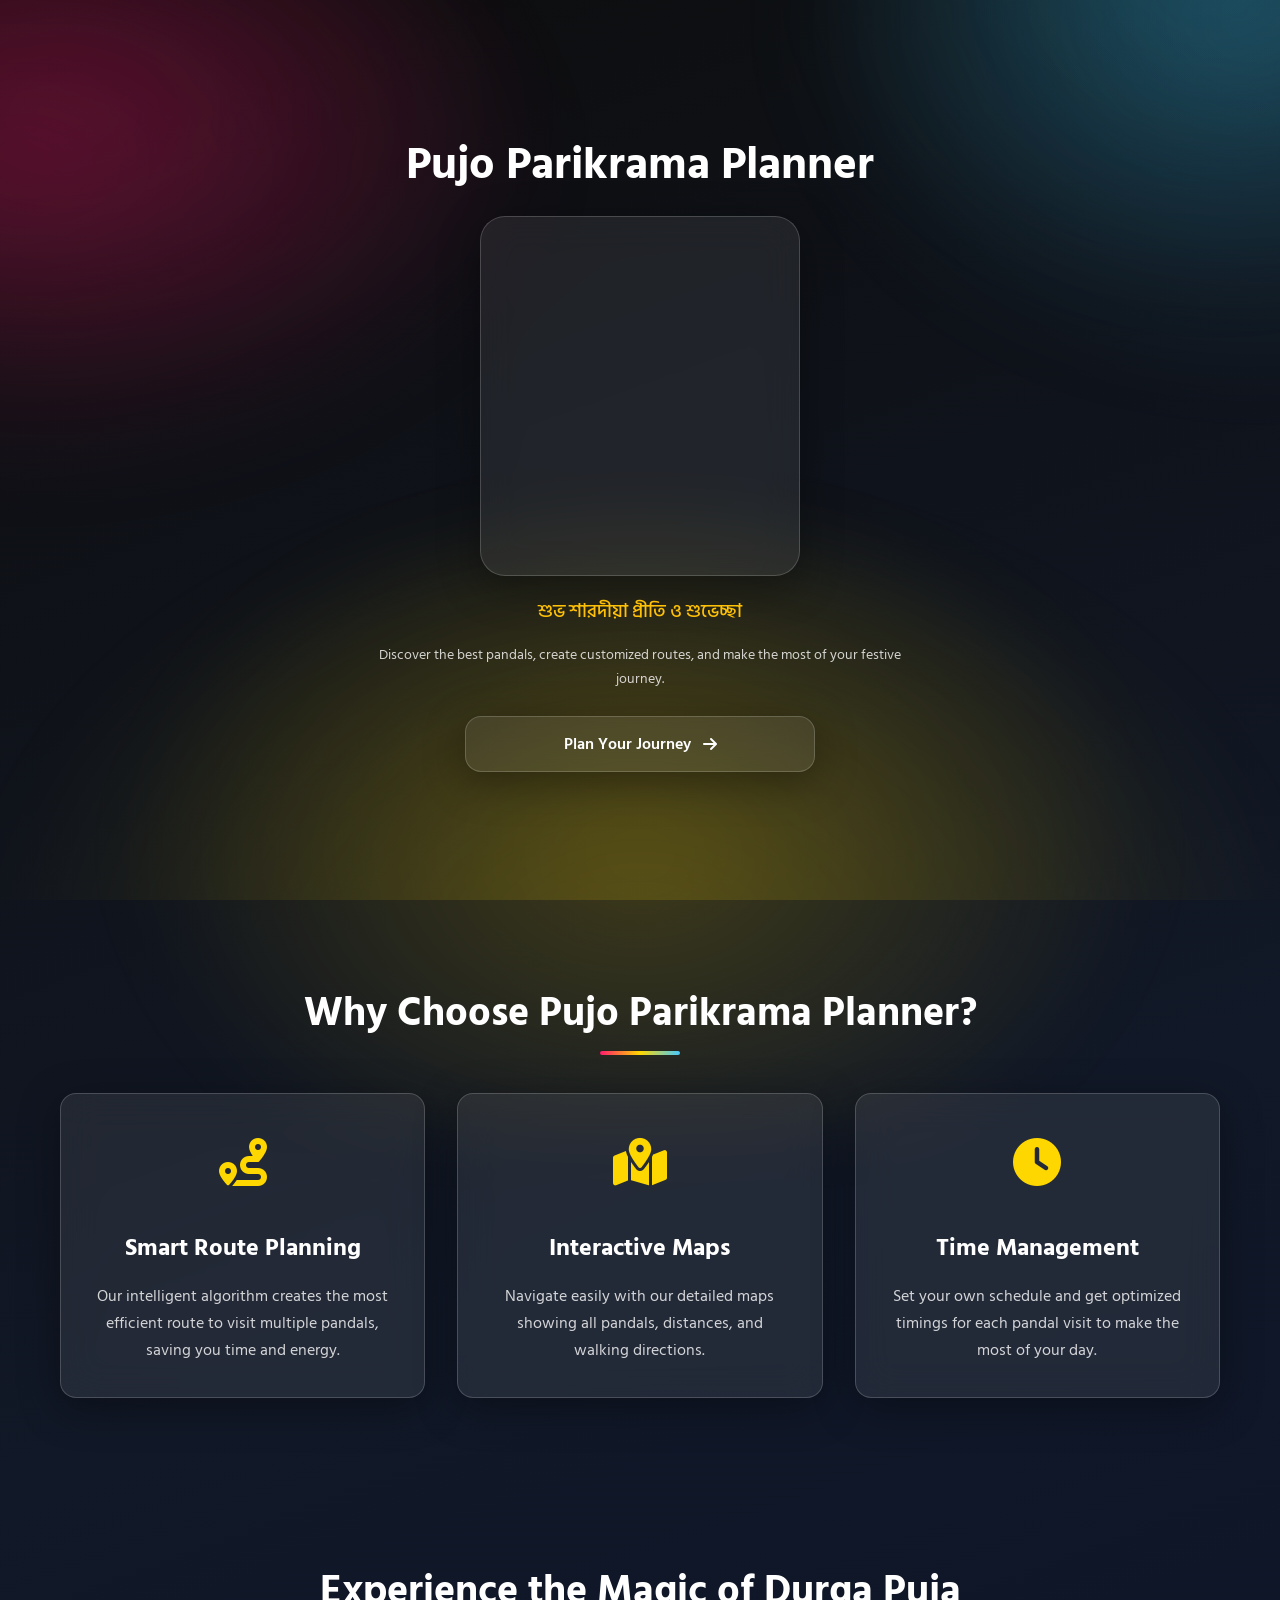
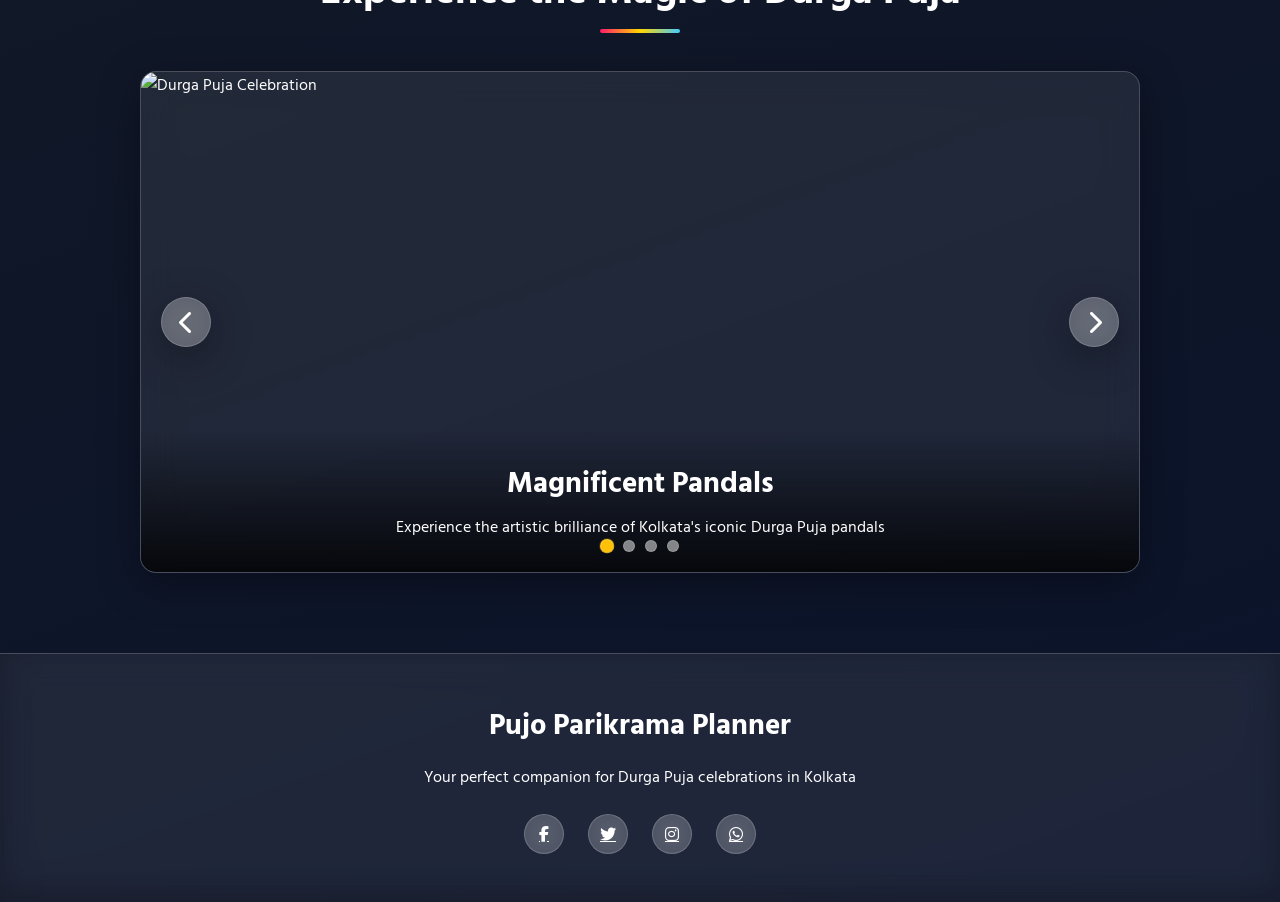
==== index.html @ 5afc9083 "update" ====
<!DOCTYPE html>
<html lang="en">
<head>
    <meta charset="UTF-8">
    <meta name="viewport" content="width=device-width, initial-scale=1.0">
    <title>Pujo Parikrama Planner - Plan Your Perfect Durga Puja Itinerary</title>

    <link rel="preconnect" href="https://fonts.googleapis.com">
    <link rel="preconnect" href="https://fonts.gstatic.com" crossorigin>
    <link href="https://fonts.googleapis.com/css2?family=Hind+Siliguri:wght@400;500;600;700&display=swap" rel="stylesheet">
    
    <link rel="stylesheet" href="https://cdnjs.cloudflare.com/ajax/libs/font-awesome/6.4.0/css/all.min.css">
    
    <link rel="stylesheet" href="css/style.css">
    <link rel="icon" href="favicon.ico" type="image/x-icon">

    
</head>
<body>

    <section class="hero" id="home">
    <div class="falling-flowers">
        <div class="flower"></div>
        <div class="flower"></div>
        <div class="flower"></div>
        <div class="flower"></div>
        <div class="flower"></div>
        <div class="flower"></div>
        <div class="flower"></div>
        <div class="flower"></div>
        <div class="flower"></div>
        <div class="flower"></div>
        <div class="flower"></div>
        <div class="flower"></div>
        <div class="flower"></div>
        <div class="flower"></div>
        <div class="flower"></div>
    </div>

    <div class="hero-main-title">Pujo Parikrama Planner</div>

    <div class="image-slider-box">
        <div class="slide"></div>
        <div class="slide"></div>
        <div class="slide"></div>
        <div class="slide"></div>
    </div>
    
    <div class="greeting">শুভ শারদীয়া প্রীতি ও শুভেচ্ছা</div>

    <p class="hero-description">
        Discover the best pandals, create customized routes, and make the most of your festive journey.
    </p>
    
    <a href="#app-content" class="cta-button" id="plan-journey-btn">
        <span>Plan Your Journey</span>
        <i class="fas fa-arrow-right"></i>
    </a>
</section>

    <main id="app-content">
        <section class="features">
            <div class="container">
                <h2 class="section-title">Why Choose Pujo Parikrama Planner?</h2>
                <div class="features-grid">
                    <div class="feature-card">
                        <div class="feature-icon"><i class="fas fa-route"></i></div>
                        <h3>Smart Route Planning</h3>
                        <p>Our intelligent algorithm creates the most efficient route to visit multiple pandals, saving you time and energy.</p>
                    </div>
                    <div class="feature-card">
                        <div class="feature-icon"><i class="fas fa-map-marked-alt"></i></div>
                        <h3>Interactive Maps</h3>
                        <p>Navigate easily with our detailed maps showing all pandals, distances, and walking directions.</p>
                    </div>
                    <div class="feature-card">
                        <div class="feature-icon"><i class="fas fa-clock"></i></div>
                        <h3>Time Management</h3>
                        <p>Set your own schedule and get optimized timings for each pandal visit to make the most of your day.</p>
                    </div>
                </div>
            </div>
        </section>

        <section class="carousel-section">
            <div class="container">
                <h2 class="section-title">Experience the Magic of Durga Puja</h2>
                <div class="carousel-container">
                    <div class="carousel-track">
                        <div class="carousel-slide">
                            <img src="https://picsum.photos/seed/durga-puja-1/1000/500.jpg" alt="Durga Puja Celebration">
                            <div class="carousel-caption">
                                <h3>Magnificent Pandals</h3>
                                <p>Experience the artistic brilliance of Kolkata's iconic Durga Puja pandals</p>
                            </div>
                        </div>
                        <div class="carousel-slide">
                            <img src="https://picsum.photos/seed/durga-puja-2/1000/500.jpg" alt="Durga Idol">
                            <div class="carousel-caption">
                                <h3>Divine Idols</h3>
                                <p>Marvel at the exquisite craftsmanship of Durga idols across the city</p>
                            </div>
                        </div>
                        <div class="carousel-slide">
                            <img src="https://picsum.photos/seed/durga-puja-3/1000/500.jpg" alt="Cultural Performances">
                            <div class="carousel-caption">
                                <h3>Cultural Extravaganza</h3>
                                <p>Immerse yourself in the rich cultural performances during the festivities</p>
                            </div>
                        </div>
                        <div class="carousel-slide">
                            <img src="https://picsum.photos/seed/durga-puja-4/1000/500.jpg" alt="Festive Crowd">
                            <div class="carousel-caption">
                                <h3>Festive Spirit</h3>
                                <p>Join the enthusiastic crowds and feel the joy of Durga Puja celebrations</p>
                            </div>
                        </div>
                    </div>
                    <div class="carousel-controls">
                        <button class="carousel-btn prev-btn"><i class="fas fa-chevron-left"></i></button>
                        <button class="carousel-btn next-btn"><i class="fas fa-chevron-right"></i></button>
                    </div>
                    <div class="carousel-indicators">
                        <div class="indicator active" data-slide="0"></div>
                        <div class="indicator" data-slide="1"></div>
                        <div class="indicator" data-slide="2"></div>
                        <div class="indicator" data-slide="3"></div>
                    </div>
                </div>
            </div>
        </section>
    </main>

    <footer>
        <div class="container">
            <div class="footer-content">
                <div class="footer-logo">Pujo Parikrama Planner</div>
                <p>Your perfect companion for Durga Puja celebrations in Kolkata</p>
                <div class="footer-social">
                    <a href="#" class="social-icon"><i class="fab fa-facebook-f"></i></a>
                    <a href="#" class="social-icon"><i class="fab fa-twitter"></i></a>
                    <a href="#" class="social-icon"><i class="fab fa-instagram"></i></a>
                    <a href="#" class="social-icon"><i class="fab fa-whatsapp"></i></a>
                </div>
            </div>
        </div>
    </footer>
    
    <div class="auth-modal" id="auth-modal">
        <div class="auth-container">
            <button class="auth-close" id="auth-close"><i class="fas fa-times"></i></button>
            <div class="auth-tabs">
                <button class="auth-tab active" data-tab="login">Login</button>
                <button class="auth-tab" data-tab="signup">Sign Up</button>
            </div>
            
            <form class="auth-form active" id="login-form">
                <div class="form-group">
                    <label for="login-email">Email</label>
                    <input type="email" id="login-email" required>
                </div>
                <div class="form-group">
                    <label for="login-password">Password</label>
                    <input type="password" id="login-password" required>
                </div>
                <button type="submit" class="auth-submit">Login</button>
                <div class="divider"><span>or</span></div>
                <button type="button" class="google-signin" id="google-login">
                    <svg class="google-icon" viewBox="0 0 24 24"><path fill="#4285F4" d="M22.56 12.25c0-.78-.07-1.53-.2-2.25H12v4.26h5.92c-.26 1.37-1.04 2.53-2.21 3.31v2.77h3.57c2.08-1.92 3.28-4.74 3.28-8.09z"/><path fill="#34A853" d="M12 23c2.97 0 5.46-.98 7.28-2.66l-3.57-2.77c-.98.66-2.23 1.06-3.71 1.06-2.86 0-5.29-1.93-6.16-4.53H2.18v2.84C3.99 20.53 7.7 23 12 23z"/><path fill="#FBBC05" d="M5.84 14.09c-.22-.66-.35-1.36-.35-2.09s.13-1.43.35-2.09V7.07H2.18C1.43 8.55 1 10.22 1 12s.43 3.45 1.18 4.93l2.85-2.22.81-.62z"/><path fill="#EA4335" d="M12 5.38c1.62 0 3.06.56 4.21 1.64l3.15-3.15C17.45 2.09 14.97 1 12 1 7.7 1 3.99 3.47 2.18 7.07l3.66 2.84c.87-2.6 3.3-4.53 6.16-4.53z"/></svg>
                    <div class="spinner"></div>
                    Sign in with Google
                </button>
                <div class="auth-error" id="login-error"></div>
                <div class="auth-success" id="login-success"></div>
            </form>
            
            <form class="auth-form" id="signup-form">
                <div class="form-group">
                    <label for="signup-name">Full Name</label>
                    <input type="text" id="signup-name" required>
                </div>
                <div class="form-group">
                    <label for="signup-email">Email</label>
                    <input type="email" id="signup-email" required>
                </div>
                <div class="form-group">
                    <label for="signup-password">Password</label>
                    <input type="password" id="signup-password" required>
                </div>
                <button type="submit" class="auth-submit">Sign Up</button>
                <div class="divider"><span>or</span></div>
                <button type="button" class="google-signin" id="google-signup">
                    <svg class="google-icon" viewBox="0 0 24 24"><path fill="#4285F4" d="M22.56 12.25c0-.78-.07-1.53-.2-2.25H12v4.26h5.92c-.26 1.37-1.04 2.53-2.21 3.31v2.77h3.57c2.08-1.92 3.28-4.74 3.28-8.09z"/><path fill="#34A853" d="M12 23c2.97 0 5.46-.98 7.28-2.66l-3.57-2.77c-.98.66-2.23 1.06-3.71 1.06-2.86 0-5.29-1.93-6.16-4.53H2.18v2.84C3.99 20.53 7.7 23 12 23z"/><path fill="#FBBC05" d="M5.84 14.09c-.22-.66-.35-1.36-.35-2.09s.13-1.43.35-2.09V7.07H2.18C1.43 8.55 1 10.22 1 12s.43 3.45 1.18 4.93l2.85-2.22.81-.62z"/><path fill="#EA4335" d="M12 5.38c1.62 0 3.06.56 4.21 1.64l3.15-3.15C17.45 2.09 14.97 1 12 1 7.7 1 3.99 3.47 2.18 7.07l3.66 2.84c.87-2.6 3.3-4.53 6.16-4.53z"/></svg>
                    <div class="spinner"></div>
                    Sign up with Google
                </button>
                <div class="auth-error" id="signup-error"></div>
                <div class="auth-success" id="signup-success"></div>
            </form>
        </div>
    </div>

    <script src="https://www.gstatic.com/firebasejs/9.6.1/firebase-app-compat.js"></script>
    <script src="https://www.gstatic.com/firebasejs/9.6.1/firebase-auth-compat.js"></script>
    
    <script src="js/auth.js"></script>
    <script src="js/ui.js"></script>

</body>
</html>
---- css/style.css ----
/* CSS for index.html (Landing Page) */
:root {
    --primary-red: #D32F2F;
    --secondary-red: #B71C1C;
    --accent-gold: #FFC107;
    --dark-text: #212121;
    --light-text: #757575;
    --secondary-white: #FFFFFF;
    --light-bg: #FFF8E1;
    --card-shadow: 0 10px 30px rgba(0, 0, 0, 0.1);
    --transition: all 0.3s ease;
    /* Liquid glass tokens */
    --glass-bg: rgba(255, 255, 255, 0.08);
    --glass-border: rgba(255, 255, 255, 0.18);
    --glass-blur: 18px;
    --glass-shadow: 0 10px 40px rgba(0, 0, 0, 0.35);
    --page-bg-1: #0d0d0d;
    --page-bg-2: #111827;
    --page-bg-3: #0b132b;
}
.leaflet-popup-content{
    color: #0d0d0d;
    background-color: #0d0d0d;
}
* { margin: 0; padding: 0; box-sizing: border-box; }
html { scroll-behavior: smooth; }
body { font-family: 'Hind Siliguri', sans-serif; color: var(--secondary-white); overflow-x: hidden; background: radial-gradient(1200px 800px at -10% -20%, #ff1b6b10 0%, transparent 60%), radial-gradient(1000px 700px at 110% -10%, #45caff10 0%, transparent 60%), radial-gradient(1200px 900px at 50% 120%, #ffd70010 0%, transparent 60%), linear-gradient(160deg, var(--page-bg-1), var(--page-bg-2) 50%, var(--page-bg-3)); }
body::before { content: ""; position: fixed; inset: -25%; z-index: -1; background:
    radial-gradient(40% 35% at 20% 25%, #ff1b6b33 0%, transparent 60%),
    radial-gradient(35% 40% at 80% 15%, #45caff33 0%, transparent 60%),
    radial-gradient(45% 45% at 50% 80%, #ffd70033 0%, transparent 60%);
    filter: blur(40px) saturate(120%);
    animation: liquid-move 22s ease-in-out infinite alternate;
}
@keyframes liquid-move { 0% { transform: translate3d(0,0,0) scale(1); } 50% { transform: translate3d(-2%, 1%, 0) scale(1.05) rotate(1deg); } 100% { transform: translate3d(3%, -2%, 0) scale(1.02) rotate(-1deg); } }




/* ================================================= */
/* == HERO SECTION (FINAL LAYOUT + ANIMATION) ======= */
/* ================================================= */

.hero {
    position: relative; /* Needed for the animation container */
    display: flex;
    flex-direction: column;
    align-items: center;
    justify-content: center;
    min-height: 100vh;
    padding: 1.5rem 20px;
    background-color: transparent;
    text-align: center;
    box-sizing: border-box;
    overflow: hidden; /* Hide anything that goes outside the hero section */
}
/* Liquid blobs behind hero content */
.hero::before { content: ""; position: absolute; inset: -30%; z-index: -1; background:
    radial-gradient(45% 40% at 20% 30%, #ff1b6b2b 0%, transparent 60%),
    radial-gradient(40% 45% at 80% 20%, #45caff2b 0%, transparent 60%),
    radial-gradient(55% 55% at 50% 85%, #ffd7002b 0%, transparent 60%);
    filter: blur(30px);
    animation: hero-blob 18s ease-in-out infinite alternate;
}
@keyframes hero-blob { 0% { transform: translateY(0) scale(1); } 100% { transform: translateY(-2%) scale(1.03); } }

/* 1. Title Styling */
.hero-main-title {
    font-size: 7.8vw;
    white-space: nowrap;
    font-weight: 700;
    color: #fff;
    margin-bottom: 1rem;
    z-index: 1; /* Keep text above the animation */
}

@media (min-width: 480px) {
    .hero-main-title {
        font-size: 2.8rem;
    }
}

/* 2. Vertical Image Box */
.image-slider-box {
    position: relative;
    width: clamp(260px, 70vw, 320px); /* Final size reduction */
    height: clamp(300px, 40vh, 380px); /* Final size reduction */
    border-radius: 25px;
    box-shadow: var(--glass-shadow);
    overflow: hidden;
    margin-bottom: 1.25rem;
    border: 1px solid var(--glass-border);
    background: var(--glass-bg);
    backdrop-filter: blur(var(--glass-blur));
    z-index: 1; /* Keep box above the animation */
}
/* Slider and Keyframes remain the same */
.image-slider-box .slide { position: absolute; top: 0; left: 0; width: 100%; height: 100%; background-size: cover; background-position: center; opacity: 0; animation: liquid-fade 12s infinite; }
.image-slider-box .slide:nth-child(1) { background-image: url('https://res.cloudinary.com/dtg77pktc/image/upload/v1757962884/6DDB9B17-A623-480F-A208-8ADF2288D0FD_1_105_c_sviute.jpg'); animation-delay: 0s; }
.image-slider-box .slide:nth-child(2) { background-image: url('https://res.cloudinary.com/dtg77pktc/image/upload/v1757962878/sayan-bhaskar-6meBAampXRs-unsplash_bj6isr.jpg'); animation-delay: 3s; }
.image-slider-box .slide:nth-child(3) { background-image: url('https://res.cloudinary.com/dtg77pktc/image/upload/v1757962876/rashni-parichha-8ly5ctJ4_n8-unsplash_gmdt8l.jpg'); animation-delay: 6s; }
.image-slider-box .slide:nth-child(4) { background-image: url('https://res.cloudinary.com/dtg77pktc/image/upload/v1757934437/sukanya-basu-orgxlq_LrBQ-unsplash_txp5mj.jpg'); animation-delay: 9s; }
@keyframes liquid-fade { 0% { opacity: 0; transform: scale(1.1); } 8.3% { opacity: 1; } 16.7% { opacity: 1; transform: scale(1); } 25% { opacity: 0; transform: scale(1); } 100% { opacity: 0; } }

/* 3, 4, 5. Greeting, Description, and Button */
.hero .greeting, .hero-description, .cta-button {
    z-index: 1; /* Keep them above the animation */
}
.hero .greeting { font-size: 1.2rem; font-weight: 500; color: var(--accent-gold); margin-bottom: 1rem; }
.hero-description { font-size: 0.9rem; color: rgba(255, 255, 255, 0.8); max-width: 560px; line-height: 1.7; margin-bottom: 1.5rem; }
.cta-button { display: inline-flex; align-items: center; justify-content: center; gap: 0.75rem; width: 100%; max-width: 350px; padding: 0.9rem; font-size: 1rem; font-weight: 600; text-decoration: none; border-radius: 16px; cursor: pointer; transition: all 0.3s ease; color: #fff; background: var(--glass-bg); backdrop-filter: blur(12px); border: 1px solid var(--glass-border); box-shadow: var(--glass-shadow); }
.cta-button:hover { background: rgba(255, 255, 255, 0.2); transform: translateY(-3px); }


/* --- Falling Jasmine (Shiuli Phool) Animation --- */
.falling-flowers {
    position: absolute;
    top: 0;
    left: 0;
    width: 100%;
    height: 100%;
    z-index: 0; /* Behind all content */
}

.flower {
    position: absolute;
    top: -20px; /* Start above the screen */
    width: 10px;
    height: 10px;
    background: #fff; /* White petals */
    border-radius: 50%;
    animation: fall linear infinite;
}
/* This creates the little orange stem */
.flower::after {
    content: '';
    position: absolute;
    top: 50%;
    left: 50%;
    transform: translate(-50%, -50%);
    width: 4px;
    height: 4px;
    background: #ff9933; /* Saffron orange stem */
    border-radius: 50%;
}

@keyframes fall {
    to {
        transform: translateY(100vh) rotate(720deg);
        opacity: 0;
    }
}
/* Randomizing the fall of each flower */
.flower:nth-child(1) { left: 10%; animation-duration: 15s; animation-delay: -5s; transform: scale(0.8); }
.flower:nth-child(2) { left: 20%; animation-duration: 10s; animation-delay: -1s; }
.flower:nth-child(3) { left: 30%; animation-duration: 18s; animation-delay: -8s; transform: scale(0.7); }
.flower:nth-child(4) { left: 40%; animation-duration: 9s; animation-delay: -3s; transform: scale(0.9); }
.flower:nth-child(5) { left: 50%; animation-duration: 12s; animation-delay: -10s; }
.flower:nth-child(6) { left: 60%; animation-duration: 16s; animation-delay: -2s; transform: scale(0.7); }
.flower:nth-child(7) { left: 70%; animation-duration: 8s; animation-delay: -9s; transform: scale(0.9); }
.flower:nth-child(8) { left: 80%; animation-duration: 11s; animation-delay: -4s; }
.flower:nth-child(9) { left: 90%; animation-duration: 14s; animation-delay: -7s; transform: scale(0.8); }
.flower:nth-child(10) { left: 25%; animation-duration: 13s; animation-delay: -6s; }
.flower:nth-child(11) { left: 35%; animation-duration: 17s; animation-delay: 0s; }
.flower:nth-child(12) { left: 45%; animation-duration: 7s;  animation-delay: -2s; }
.flower:nth-child(13) { left: 55%; animation-duration: 19s; animation-delay: -5s; }
.flower:nth-child(14) { left: 65%; animation-duration: 9s; animation-delay: -1s; }
.flower:nth-child(15) { left: 75%; animation-duration: 15s; animation-delay: -3s; }

/* Other Sections */
.container { max-width: 1200px; margin: 0 auto; padding: 0 20px; }
.features { padding: 5rem 0; background-color: transparent; }
.section-title { text-align: center; font-size: 2.5rem; color: #ffffff; margin-bottom: 3rem; position: relative; }
.section-title::after { content: ''; position: absolute; bottom: -10px; left: 50%; transform: translateX(-50%); width: 80px; height: 4px; background: linear-gradient(90deg, #ff1b6b, #ffd700, #45caff); border-radius: 999px; }
.features-grid { display: grid; grid-template-columns: repeat(auto-fit, minmax(280px, 1fr)); gap: 2rem; }
.feature-card { background: var(--glass-bg); border: 1px solid var(--glass-border); border-radius: 16px; padding: 2rem; text-align: center; box-shadow: var(--glass-shadow); transition: var(--transition); backdrop-filter: blur(var(--glass-blur)); }
.feature-card:hover { transform: translateY(-8px); box-shadow: 0 20px 55px rgba(0, 0, 0, 0.35); background: rgba(255,255,255,0.12); }
.feature-icon { font-size: 3rem; color: #ffd700; margin-bottom: 1.5rem; }
.feature-card h3 { font-size: 1.5rem; margin-bottom: 1rem; color: #ffffff; }
.feature-card p { color: rgba(255, 255, 255, 0.8); line-height: 1.7; }

/* Carousel Section */
.carousel-section { padding: 5rem 0; background-color: transparent; }
.carousel-container { position: relative; max-width: 1000px; margin: 0 auto; overflow: hidden; border-radius: 16px; box-shadow: var(--glass-shadow); background: var(--glass-bg); border: 1px solid var(--glass-border); backdrop-filter: blur(var(--glass-blur)); }
.carousel-track { display: flex; transition: transform 0.5s ease; }
.carousel-slide { min-width: 100%; position: relative; }
.carousel-slide img { width: 100%; height: 500px; object-fit: cover; display: block; }
.carousel-caption { position: absolute; bottom: 0; left: 0; right: 0; background: linear-gradient(to top, rgba(0, 0, 0, 0.8), transparent); color: var(--secondary-white); padding: 2rem; text-align: center; }
.carousel-caption h3 { font-size: 1.8rem; margin-bottom: 0.5rem; }
.carousel-controls { position: absolute; top: 50%; width: 100%; display: flex; justify-content: space-between; padding: 0 20px; transform: translateY(-50%); }
.carousel-btn { background-color: rgba(255, 255, 255, 0.25); color: var(--secondary-white); border: 1px solid var(--glass-border); width: 50px; height: 50px; border-radius: 50%; font-size: 1.5rem; cursor: pointer; transition: var(--transition); display: flex; align-items: center; justify-content: center; backdrop-filter: blur(10px); box-shadow: var(--glass-shadow); }
.carousel-btn:hover { background-color: rgba(255, 255, 255, 0.4); transform: translateY(-2px); }
.carousel-indicators { position: absolute; bottom: 20px; left: 50%; transform: translateX(-50%); display: flex; gap: 10px; }
.indicator { width: 12px; height: 12px; border-radius: 50%; background-color: rgba(255, 255, 255, 0.5); cursor: pointer; transition: var(--transition); border: 1px solid var(--glass-border); backdrop-filter: blur(8px); }
.indicator.active { background-color: var(--accent-gold); transform: scale(1.2); }

/* Auth Modal */
.auth-modal { display: none; position: fixed; top: 0; left: 0; width: 100%; height: 100%; background-color: rgba(0, 0, 0, 0.7); z-index: 1000; align-items: center; justify-content: center; }
.auth-modal.active { display: flex; }
.auth-container { background: var(--glass-bg); color: #fff; border: 1px solid var(--glass-border); border-radius: 16px; width: 90%; max-width: 450px; padding: 2.5rem; box-shadow: var(--glass-shadow); position: relative; animation: modalSlideIn 0.5s ease-out; backdrop-filter: blur(var(--glass-blur)); }
@keyframes modalSlideIn { from { opacity: 0; transform: translateY(-50px); } to { opacity: 1; transform: translateY(0); } }
.auth-close { position: absolute; top: 15px; right: 15px; background: none; border: none; font-size: 1.5rem; color: var(--light-text); cursor: pointer; transition: var(--transition); }
.auth-close:hover { color: var(--primary-red); }
.auth-tabs { display: flex; margin-bottom: 2rem; border-bottom: 1px solid rgba(255,255,255,0.15); }
.auth-tab { flex: 1; padding: 1rem; text-align: center; background: none; border: none; font-size: 1.1rem; font-weight: 600; color: var(--light-text); cursor: pointer; transition: var(--transition); position: relative; }
.auth-tab.active { color: #fff; }
.auth-tab.active::after { content: ''; position: absolute; bottom: -1px; left: 0; width: 100%; height: 3px; background: linear-gradient(90deg, #ff1b6b, #ffd700, #45caff); }
.auth-form { display: none; }
.auth-form.active { display: block; animation: fadeIn 0.5s ease-out; }
@keyframes fadeIn { from { opacity: 0; } to { opacity: 1; } }
.form-group { margin-bottom: 1.5rem; }
.form-group label { display: block; margin-bottom: 0.5rem; font-weight: 500; color: #f3f4f6; }
.form-group input { width: 100%; padding: 0.8rem; border: 1px solid rgba(255,255,255,0.2); background: rgba(0,0,0,0.2); color: #fff; border-radius: 8px; font-size: 1rem; transition: var(--transition); }
.form-group input::placeholder { color: rgba(255,255,255,0.6); }
.form-group input:focus { border-color: rgba(255,255,255,0.45); outline: none; box-shadow: 0 0 0 3px rgba(255, 255, 255, 0.15); }
.auth-submit { width: 100%; padding: 1rem; background-color: var(--primary-red); color: var(--secondary-white); border: none; border-radius: 5px; font-size: 1.1rem; font-weight: 600; cursor: pointer; transition: var(--transition); }
.auth-submit:hover { background-color: var(--secondary-red); }
.auth-error { color: #ff6b6b; margin-top: 1rem; text-align: center; display: none; }
.auth-error.active { display: block; }
.auth-success { color: #4CAF50; margin-top: 1rem; text-align: center; display: none; }
.auth-success.active { display: block; }
.divider { display: flex; align-items: center; margin: 1.5rem 0; }
.divider::before, .divider::after { content: ''; flex: 1; height: 1px; background-color: rgba(255,255,255,0.2); }
.divider span { padding: 0 1rem; color: rgba(255,255,255,0.7); }
.google-signin { width: 100%; padding: 0.8rem; background: rgba(255,255,255,0.1); color: #fff; border: 1px solid var(--glass-border); border-radius: 10px; font-size: 1rem; font-weight: 500; cursor: pointer; transition: var(--transition); display: flex; align-items: center; justify-content: center; gap: 0.5rem; margin-bottom: 1rem; backdrop-filter: blur(8px); }
.google-signin:hover { background-color: rgba(255,255,255,0.2); box-shadow: var(--glass-shadow); }
.google-icon { width: 20px; height: 20px; }
.spinner { display: none; width: 20px; height: 20px; border: 2px solid rgba(255, 255, 255, 0.3); border-radius: 50%; border-top-color: var(--secondary-white); animation: spin 1s ease-in-out infinite; margin: 0 auto; }
@keyframes spin { to { transform: rotate(360deg); } }
.google-signin.loading .google-icon { display: none; }
.google-signin.loading .spinner { display: block; }

/* Footer */
footer { background: var(--glass-bg); border-top: 1px solid var(--glass-border); color: var(--secondary-white); padding: 3rem 0; text-align: center; backdrop-filter: blur(var(--glass-blur)); box-shadow: 0 -10px 30px rgba(0,0,0,0.25) inset; }
.footer-content { display: flex; flex-direction: column; align-items: center; }
.footer-logo { font-size: 1.8rem; font-weight: 700; margin-bottom: 1rem; }
.footer-social { display: flex; gap: 1.5rem; margin-top: 1.5rem; }
.social-icon { width: 40px; height: 40px; border-radius: 50%; background-color: rgba(255, 255, 255, 0.18); display: flex; align-items: center; justify-content: center; color: var(--secondary-white); transition: var(--transition); border: 1px solid var(--glass-border); backdrop-filter: blur(8px); }
.social-icon:hover { background-color: rgba(255,255,255,0.35); color: var(--dark-text); transform: translateY(-3px); }

/* Responsive */
@media (max-width: 768px) {
    .hero h1 { font-size: 2.8rem; }
    .hero .greeting { font-size: 1.8rem; }
    .hero p { font-size: 1rem; }
    .carousel-slide img { height: 300px; }
}
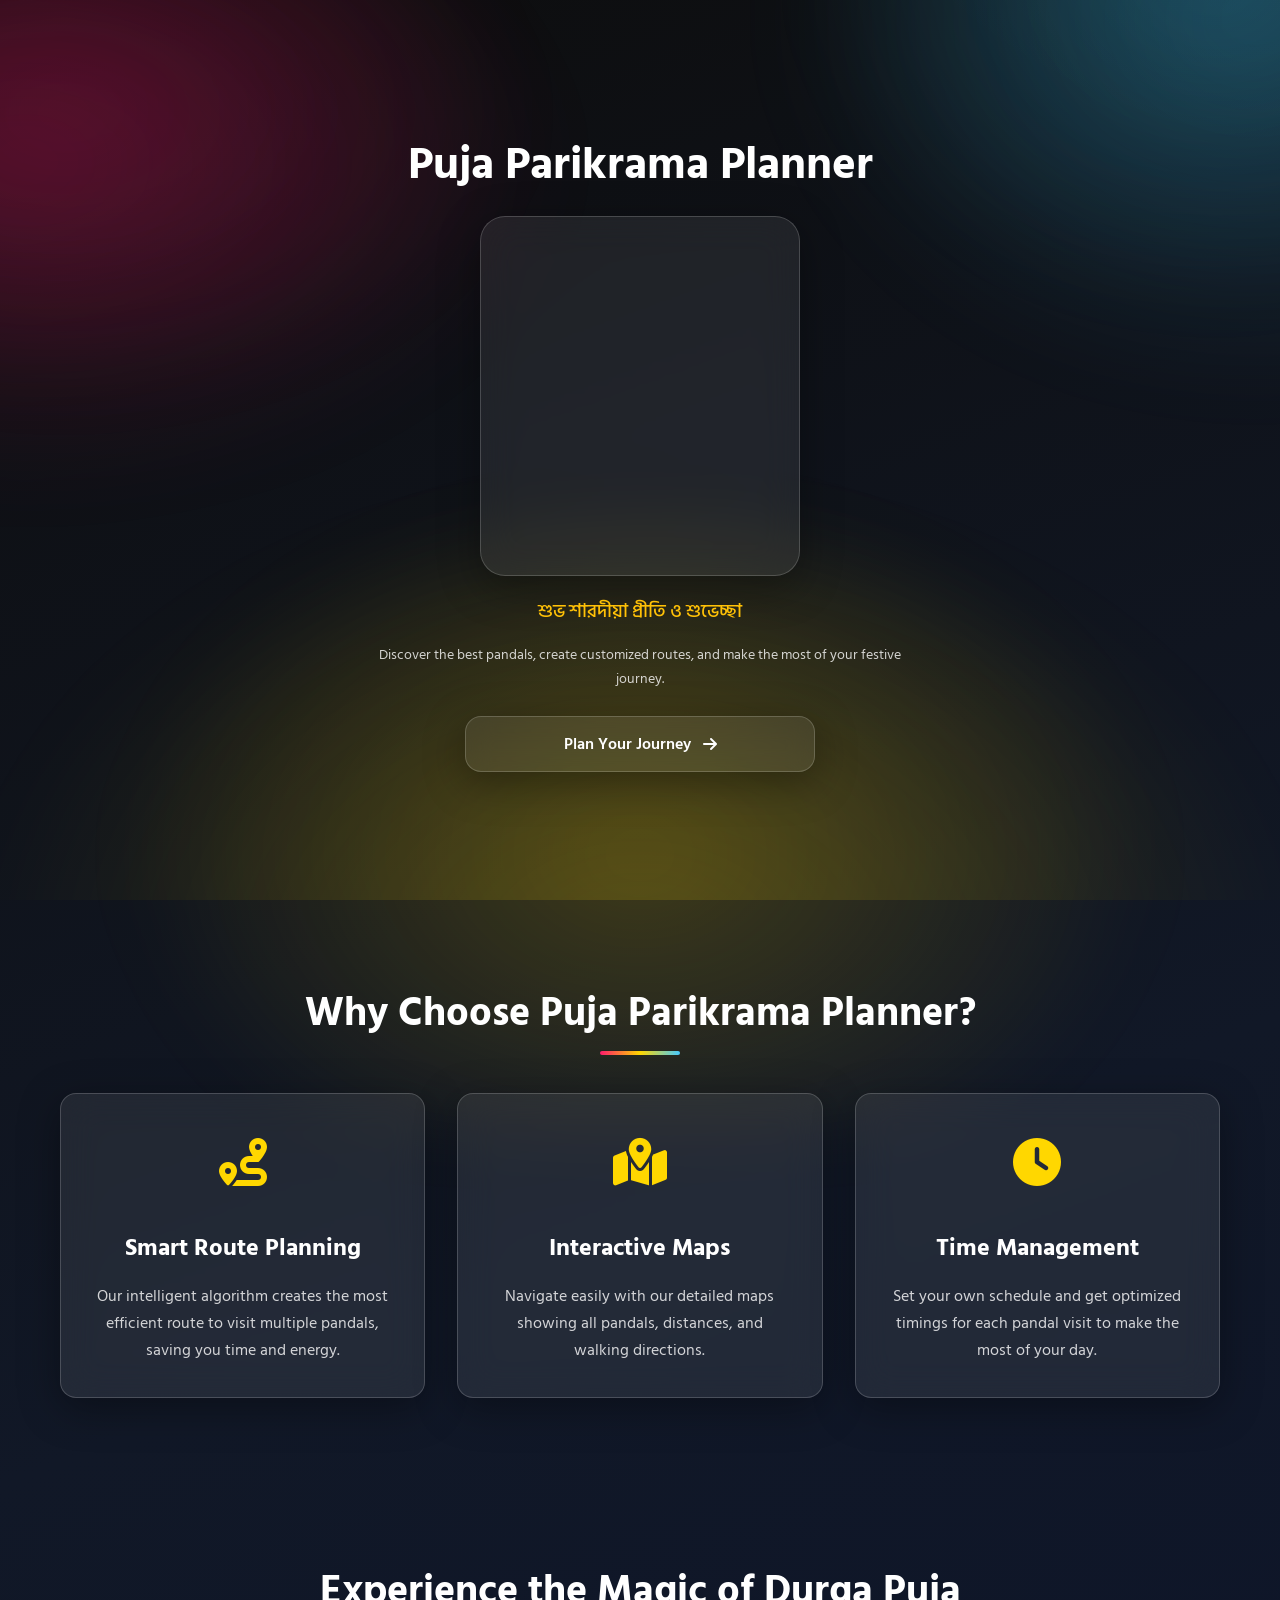
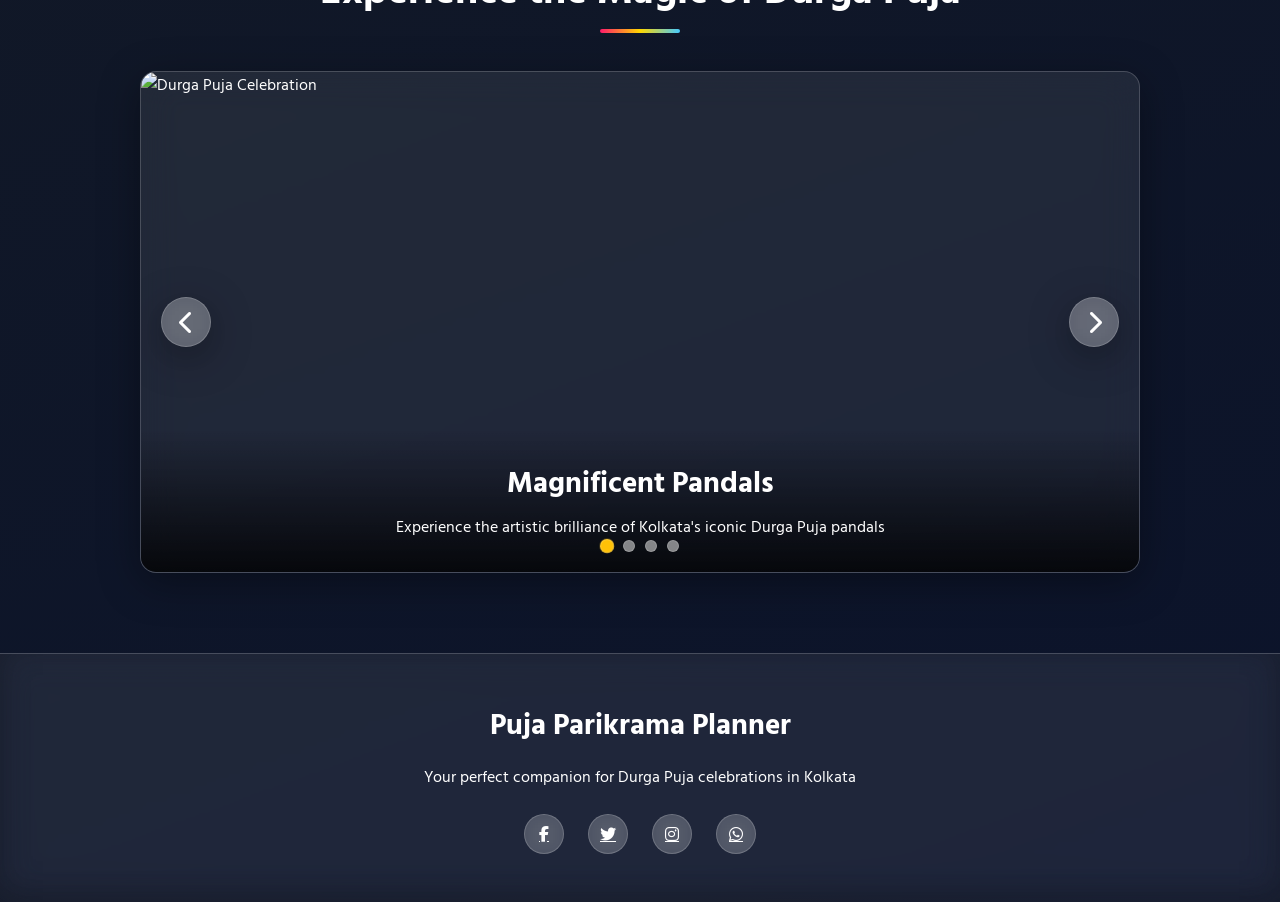
==== commit 18e128f3: "Update index.html" ====
--- a/index.html
+++ b/index.html
@@ -3,7 +3,7 @@
 <head>
     <meta charset="UTF-8">
     <meta name="viewport" content="width=device-width, initial-scale=1.0">
-    <title>Pujo Parikrama Planner - Plan Your Perfect Durga Puja Itinerary</title>
+    <title>Puja Parikrama Planner - Plan Your Perfect Durga Puja Itinerary</title>
 
     <link rel="preconnect" href="https://fonts.googleapis.com">
     <link rel="preconnect" href="https://fonts.gstatic.com" crossorigin>
@@ -37,7 +37,7 @@
         <div class="flower"></div>
     </div>
 
-    <div class="hero-main-title">Pujo Parikrama Planner</div>
+    <div class="hero-main-title">Puja Parikrama Planner</div>
 
     <div class="image-slider-box">
         <div class="slide"></div>
@@ -61,7 +61,7 @@
     <main id="app-content">
         <section class="features">
             <div class="container">
-                <h2 class="section-title">Why Choose Pujo Parikrama Planner?</h2>
+                <h2 class="section-title">Why Choose Puja Parikrama Planner?</h2>
                 <div class="features-grid">
                     <div class="feature-card">
                         <div class="feature-icon"><i class="fas fa-route"></i></div>
@@ -134,7 +134,7 @@
     <footer>
         <div class="container">
             <div class="footer-content">
-                <div class="footer-logo">Pujo Parikrama Planner</div>
+                <div class="footer-logo">Puja Parikrama Planner</div>
                 <p>Your perfect companion for Durga Puja celebrations in Kolkata</p>
                 <div class="footer-social">
                     <a href="#" class="social-icon"><i class="fab fa-facebook-f"></i></a>
@@ -207,4 +207,4 @@
     <script src="js/ui.js"></script>
 
 </body>
-</html>+</html>
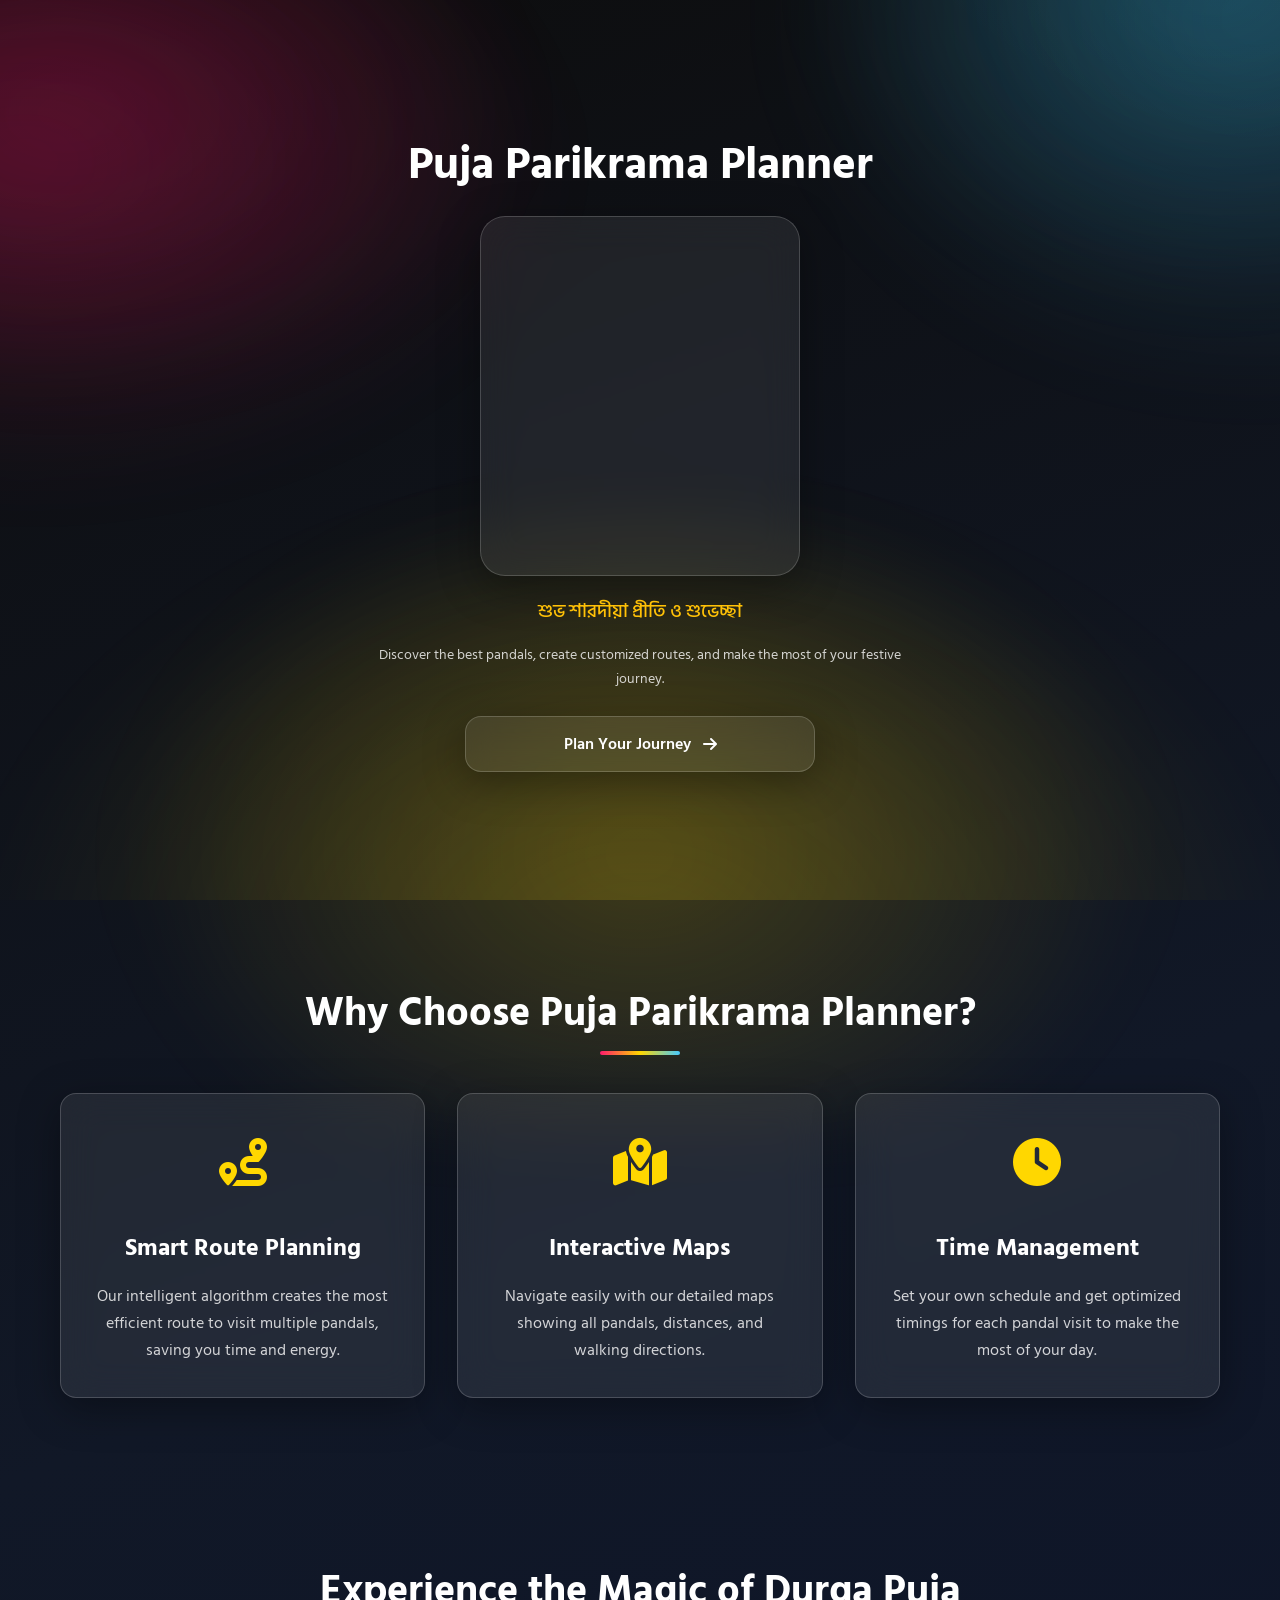
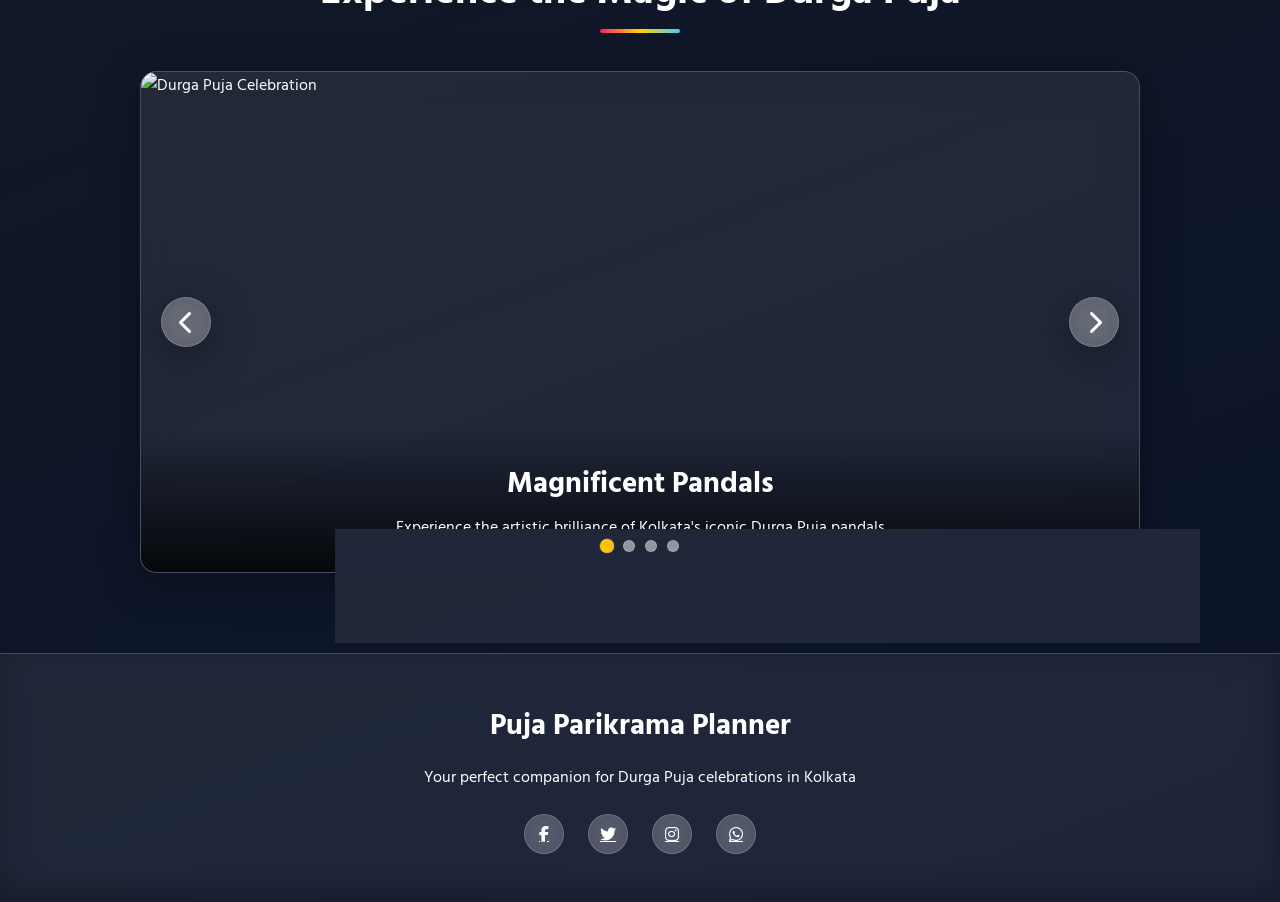
==== commit 9236d425: "Update index.html" ====
--- a/index.html
+++ b/index.html
@@ -3,60 +3,58 @@
 <head>
     <meta charset="UTF-8">
     <meta name="viewport" content="width=device-width, initial-scale=1.0">
-    <title>Puja Parikrama Planner - Plan Your Perfect Durga Puja Itinerary</title>
+    
+    <script async src="https://www.googletagmanager.com/gtag/js?id=G-5GSCD3YYXC"></script>
+    <script>
+      window.dataLayer = window.dataLayer || [];
+      function gtag(){dataLayer.push(arguments);}
+      gtag('js', new Date());
+      gtag('config', 'G-5GSCD3YYXC');
+    </script>
+    
+    <title>Pujo Parikrama Planner — Plan Durga Puja Pandal Hopping in Kolkata</title>
+    <meta name="description" content="Plan your perfect Durga Puja pandal hopping in Kolkata for 2025. Create optimized itineraries, view interactive maps, and explore the top pandals across the city.">
+    <link rel="canonical" href="https://pujaparikrama.online/">
 
+    <meta property="og:title" content="Pujo Parikrama Planner">
+    <meta property="og:description" content="Plan your Durga Puja pandal hopping in Kolkata. Create optimized itineraries, view maps, and explore top pandals across the city.">
+    <meta property="og:type" content="website">
+    <meta property="og:url" content="https://pujaparikrama.online/">
+    <meta property="og:image" content="https://pujaparikrama.online/og-image.jpg">
+    <meta property="og:image:width" content="1200">
+    <meta property="og:image:height" content="630">
+
+    <meta name="twitter:card" content="summary_large_image">
+    <meta name="twitter:title" content="Pujo Parikrama Planner">
+    <meta name="twitter:description" content="The best tool to plan your Durga Puja pandal hopping in Kolkata.">
+    <meta name="twitter:image" content="https://pujaparikrama.online/og-image.jpg">
+    
     <link rel="preconnect" href="https://fonts.googleapis.com">
     <link rel="preconnect" href="https://fonts.gstatic.com" crossorigin>
     <link href="https://fonts.googleapis.com/css2?family=Hind+Siliguri:wght@400;500;600;700&display=swap" rel="stylesheet">
-    
     <link rel="stylesheet" href="https://cdnjs.cloudflare.com/ajax/libs/font-awesome/6.4.0/css/all.min.css">
-    
     <link rel="stylesheet" href="css/style.css">
     <link rel="icon" href="favicon.ico" type="image/x-icon">
-
-    
 </head>
 <body>
 
     <section class="hero" id="home">
-    <div class="falling-flowers">
-        <div class="flower"></div>
-        <div class="flower"></div>
-        <div class="flower"></div>
-        <div class="flower"></div>
-        <div class="flower"></div>
-        <div class="flower"></div>
-        <div class="flower"></div>
-        <div class="flower"></div>
-        <div class="flower"></div>
-        <div class="flower"></div>
-        <div class="flower"></div>
-        <div class="flower"></div>
-        <div class="flower"></div>
-        <div class="flower"></div>
-        <div class="flower"></div>
-    </div>
-
-    <div class="hero-main-title">Puja Parikrama Planner</div>
-
-    <div class="image-slider-box">
-        <div class="slide"></div>
-        <div class="slide"></div>
-        <div class="slide"></div>
-        <div class="slide"></div>
-    </div>
-    
-    <div class="greeting">শুভ শারদীয়া প্রীতি ও শুভেচ্ছা</div>
-
-    <p class="hero-description">
-        Discover the best pandals, create customized routes, and make the most of your festive journey.
-    </p>
-    
-    <a href="#app-content" class="cta-button" id="plan-journey-btn">
-        <span>Plan Your Journey</span>
-        <i class="fas fa-arrow-right"></i>
-    </a>
-</section>
+        <div class="falling-flowers">
+            <div class="flower"></div><div class="flower"></div><div class="flower"></div><div class="flower"></div><div class="flower"></div><div class="flower"></div><div class="flower"></div><div class="flower"></div><div class="flower"></div><div class="flower"></div><div class="flower"></div><div class="flower"></div><div class="flower"></div><div class="flower"></div><div class="flower"></div>
+        </div>
+        <div class="hero-main-title">Puja Parikrama Planner</div>
+        <div class="image-slider-box">
+            <div class="slide"></div><div class="slide"></div><div class="slide"></div><div class="slide"></div>
+        </div>
+        <div class="greeting">শুভ শারদীয়া প্রীতি ও শুভেচ্ছা</div>
+        <p class="hero-description">
+            Discover the best pandals, create customized routes, and make the most of your festive journey.
+        </p>
+        <a href="#app-content" class="cta-button" id="plan-journey-btn">
+            <span>Plan Your Journey</span>
+            <i class="fas fa-arrow-right"></i>
+        </a>
+    </section>
 
     <main id="app-content">
         <section class="features">
@@ -87,44 +85,17 @@
                 <h2 class="section-title">Experience the Magic of Durga Puja</h2>
                 <div class="carousel-container">
                     <div class="carousel-track">
-                        <div class="carousel-slide">
-                            <img src="https://picsum.photos/seed/durga-puja-1/1000/500.jpg" alt="Durga Puja Celebration">
-                            <div class="carousel-caption">
-                                <h3>Magnificent Pandals</h3>
-                                <p>Experience the artistic brilliance of Kolkata's iconic Durga Puja pandals</p>
-                            </div>
-                        </div>
-                        <div class="carousel-slide">
-                            <img src="https://picsum.photos/seed/durga-puja-2/1000/500.jpg" alt="Durga Idol">
-                            <div class="carousel-caption">
-                                <h3>Divine Idols</h3>
-                                <p>Marvel at the exquisite craftsmanship of Durga idols across the city</p>
-                            </div>
-                        </div>
-                        <div class="carousel-slide">
-                            <img src="https://picsum.photos/seed/durga-puja-3/1000/500.jpg" alt="Cultural Performances">
-                            <div class="carousel-caption">
-                                <h3>Cultural Extravaganza</h3>
-                                <p>Immerse yourself in the rich cultural performances during the festivities</p>
-                            </div>
-                        </div>
-                        <div class="carousel-slide">
-                            <img src="https://picsum.photos/seed/durga-puja-4/1000/500.jpg" alt="Festive Crowd">
-                            <div class="carousel-caption">
-                                <h3>Festive Spirit</h3>
-                                <p>Join the enthusiastic crowds and feel the joy of Durga Puja celebrations</p>
-                            </div>
-                        </div>
+                        <div class="carousel-slide"><img src="https://res.cloudinary.com/dtg77pktc/image/upload/v1758369130/WhatsApp_Image_2025-09-20_at_17.12.35_ne426m.jpg" alt="Durga Puja Celebration"><div class="carousel-caption"><h3>Magnificent Pandals</h3><p>Experience the artistic brilliance of Kolkata's iconic Durga Puja pandals</p></div></div>
+                        <div class="carousel-slide"><img src="https://res.cloudinary.com/dtg77pktc/image/upload/v1758369128/pexels-joydeb-biswas-2151744427-33941682_fftovx.jpg" alt="Durga Idol"><div class="carousel-caption"><h3>Divine Idols</h3><p>Marvel at the exquisite craftsmanship of Durga idols across the city</p></div></div>
+                        <div class="carousel-slide"><img src="https://res.cloudinary.com/dtg77pktc/image/upload/v1758369130/pexels-rohit-sharma-1230131-33865788_abkcn9.jpg" alt="Cultural Performances"><div class="carousel-caption"><h3>Cultural Extravaganza</h3><p>Immerse yourself in the rich cultural performances during the festivities</p></div></div>
+                        <div class="carousel-slide"><img src="https://res.cloudinary.com/dtg77pktc/image/upload/v1758369129/pexels-rahulp9800-2969469_fbyeb2.jpg" alt="Festive Crowd"><div class="carousel-caption"><h3>Festive Spirit</h3><p>Join the enthusiastic crowds and feel the joy of Durga Puja celebrations</p></div></div>
                     </div>
                     <div class="carousel-controls">
                         <button class="carousel-btn prev-btn"><i class="fas fa-chevron-left"></i></button>
                         <button class="carousel-btn next-btn"><i class="fas fa-chevron-right"></i></button>
                     </div>
                     <div class="carousel-indicators">
-                        <div class="indicator active" data-slide="0"></div>
-                        <div class="indicator" data-slide="1"></div>
-                        <div class="indicator" data-slide="2"></div>
-                        <div class="indicator" data-slide="3"></div>
+                        <div class="indicator active" data-slide="0"></div><div class="indicator" data-slide="1"></div><div class="indicator" data-slide="2"></div><div class="indicator" data-slide="3"></div>
                     </div>
                 </div>
             </div>
@@ -155,55 +126,29 @@
             </div>
             
             <form class="auth-form active" id="login-form">
-                <div class="form-group">
-                    <label for="login-email">Email</label>
-                    <input type="email" id="login-email" required>
-                </div>
-                <div class="form-group">
-                    <label for="login-password">Password</label>
-                    <input type="password" id="login-password" required>
-                </div>
+                <div class="form-group"><label for="login-email">Email</label><input type="email" id="login-email" required></div>
+                <div class="form-group"><label for="login-password">Password</label><input type="password" id="login-password" required></div>
                 <button type="submit" class="auth-submit">Login</button>
                 <div class="divider"><span>or</span></div>
-                <button type="button" class="google-signin" id="google-login">
-                    <svg class="google-icon" viewBox="0 0 24 24"><path fill="#4285F4" d="M22.56 12.25c0-.78-.07-1.53-.2-2.25H12v4.26h5.92c-.26 1.37-1.04 2.53-2.21 3.31v2.77h3.57c2.08-1.92 3.28-4.74 3.28-8.09z"/><path fill="#34A853" d="M12 23c2.97 0 5.46-.98 7.28-2.66l-3.57-2.77c-.98.66-2.23 1.06-3.71 1.06-2.86 0-5.29-1.93-6.16-4.53H2.18v2.84C3.99 20.53 7.7 23 12 23z"/><path fill="#FBBC05" d="M5.84 14.09c-.22-.66-.35-1.36-.35-2.09s.13-1.43.35-2.09V7.07H2.18C1.43 8.55 1 10.22 1 12s.43 3.45 1.18 4.93l2.85-2.22.81-.62z"/><path fill="#EA4335" d="M12 5.38c1.62 0 3.06.56 4.21 1.64l3.15-3.15C17.45 2.09 14.97 1 12 1 7.7 1 3.99 3.47 2.18 7.07l3.66 2.84c.87-2.6 3.3-4.53 6.16-4.53z"/></svg>
-                    <div class="spinner"></div>
-                    Sign in with Google
-                </button>
-                <div class="auth-error" id="login-error"></div>
-                <div class="auth-success" id="login-success"></div>
+                <button type="button" class="google-signin" id="google-login"><svg class="google-icon" viewBox="0 0 24 24"><path fill="#4285F4" d="M22.56 12.25c0-.78-.07-1.53-.2-2.25H12v4.26h5.92c-.26 1.37-1.04 2.53-2.21 3.31v2.77h3.57c2.08-1.92 3.28-4.74 3.28-8.09z"/><path fill="#34A853" d="M12 23c2.97 0 5.46-.98 7.28-2.66l-3.57-2.77c-.98.66-2.23 1.06-3.71 1.06-2.86 0-5.29-1.93-6.16-4.53H2.18v2.84C3.99 20.53 7.7 23 12 23z"/><path fill="#FBBC05" d="M5.84 14.09c-.22-.66-.35-1.36-.35-2.09s.13-1.43.35-2.09V7.07H2.18C1.43 8.55 1 10.22 1 12s.43 3.45 1.18 4.93l2.85-2.22.81-.62z"/><path fill="#EA4335" d="M12 5.38c1.62 0 3.06.56 4.21 1.64l3.15-3.15C17.45 2.09 14.97 1 12 1 7.7 1 3.99 3.47 2.18 7.07l3.66 2.84c.87-2.6 3.3-4.53 6.16-4.53z"/></svg><div class="spinner"></div>Sign in with Google</button>
+                <div class="auth-error" id="login-error"></div><div class="auth-success" id="login-success"></div>
             </form>
             
             <form class="auth-form" id="signup-form">
-                <div class="form-group">
-                    <label for="signup-name">Full Name</label>
-                    <input type="text" id="signup-name" required>
-                </div>
-                <div class="form-group">
-                    <label for="signup-email">Email</label>
-                    <input type="email" id="signup-email" required>
-                </div>
-                <div class="form-group">
-                    <label for="signup-password">Password</label>
-                    <input type="password" id="signup-password" required>
-                </div>
+                <div class="form-group"><label for="signup-name">Full Name</label><input type="text" id="signup-name" required></div>
+                <div class="form-group"><label for="signup-email">Email</label><input type="email" id="signup-email" required></div>
+                <div class="form-group"><label for="signup-password">Password</label><input type="password" id="signup-password" required></div>
                 <button type="submit" class="auth-submit">Sign Up</button>
                 <div class="divider"><span>or</span></div>
-                <button type="button" class="google-signin" id="google-signup">
-                    <svg class="google-icon" viewBox="0 0 24 24"><path fill="#4285F4" d="M22.56 12.25c0-.78-.07-1.53-.2-2.25H12v4.26h5.92c-.26 1.37-1.04 2.53-2.21 3.31v2.77h3.57c2.08-1.92 3.28-4.74 3.28-8.09z"/><path fill="#34A853" d="M12 23c2.97 0 5.46-.98 7.28-2.66l-3.57-2.77c-.98.66-2.23 1.06-3.71 1.06-2.86 0-5.29-1.93-6.16-4.53H2.18v2.84C3.99 20.53 7.7 23 12 23z"/><path fill="#FBBC05" d="M5.84 14.09c-.22-.66-.35-1.36-.35-2.09s.13-1.43.35-2.09V7.07H2.18C1.43 8.55 1 10.22 1 12s.43 3.45 1.18 4.93l2.85-2.22.81-.62z"/><path fill="#EA4335" d="M12 5.38c1.62 0 3.06.56 4.21 1.64l3.15-3.15C17.45 2.09 14.97 1 12 1 7.7 1 3.99 3.47 2.18 7.07l3.66 2.84c.87-2.6 3.3-4.53 6.16-4.53z"/></svg>
-                    <div class="spinner"></div>
-                    Sign up with Google
-                </button>
-                <div class="auth-error" id="signup-error"></div>
-                <div class="auth-success" id="signup-success"></div>
+                <button type="button" class="google-signin" id="google-signup"><svg class="google-icon" viewBox="0 0 24 24"><path fill="#4285F4" d="M22.56 12.25c0-.78-.07-1.53-.2-2.25H12v4.26h5.92c-.26 1.37-1.04 2.53-2.21 3.31v2.77h3.57c2.08-1.92 3.28-4.74 3.28-8.09z"/><path fill="#34A853" d="M12 23c2.97 0 5.46-.98 7.28-2.66l-3.57-2.77c-.98.66-2.23 1.06-3.71 1.06-2.86 0-5.29-1.93-6.16-4.53H2.18v2.84C3.99 20.53 7.7 23 12 23z"/><path fill="#FBBC05" d="M5.84 14.09c-.22-.66-.35-1.36-.35-2.09s.13-1.43.35-2.09V7.07H2.18C1.43 8.55 1 10.22 1 12s.43 3.45 1.18 4.93l2.85-2.22.81-.62z"/><path fill="#EA4335" d="M12 5.38c1.62 0 3.06.56 4.21 1.64l3.15-3.15C17.45 2.09 14.97 1 12 1 7.7 1 3.99 3.47 2.18 7.07l3.66 2.84c.87-2.6 3.3-4.53 6.16-4.53z"/></svg><div class="spinner"></div>Sign up with Google</button>
+                <div class="auth-error" id="signup-error"></div><div class="auth-success" id="signup-success"></div>
             </form>
         </div>
     </div>
 
-    <script src="https://www.gstatic.com/firebasejs/9.6.1/firebase-app-compat.js"></script>
-    <script src="https://www.gstatic.com/firebasejs/9.6.1/firebase-auth-compat.js"></script>
-    
-    <script src="js/auth.js"></script>
+    <!-- The old Firebase compat scripts have been removed. -->
+    <!-- Your scripts are now loaded as modules. -->
+    <script type="module" src="js/auth.js"></script>
     <script src="js/ui.js"></script>
 
 </body>
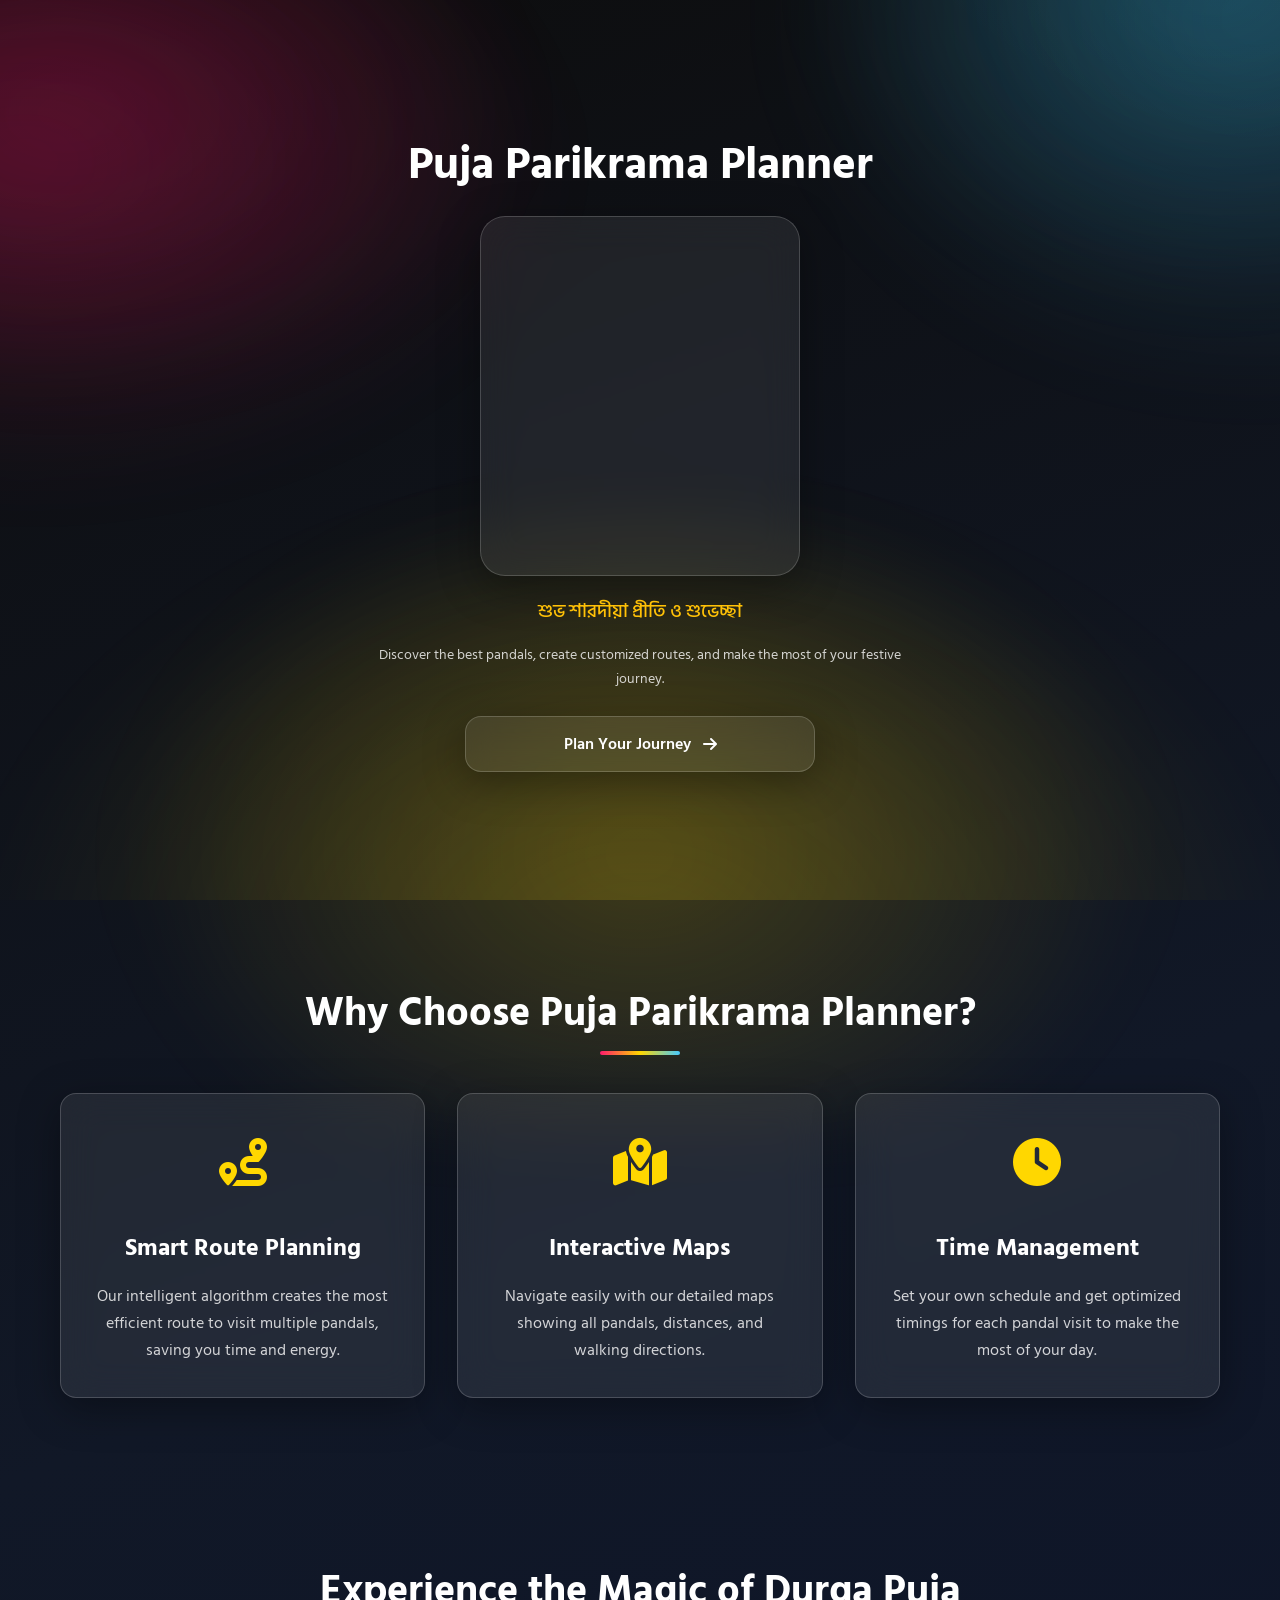
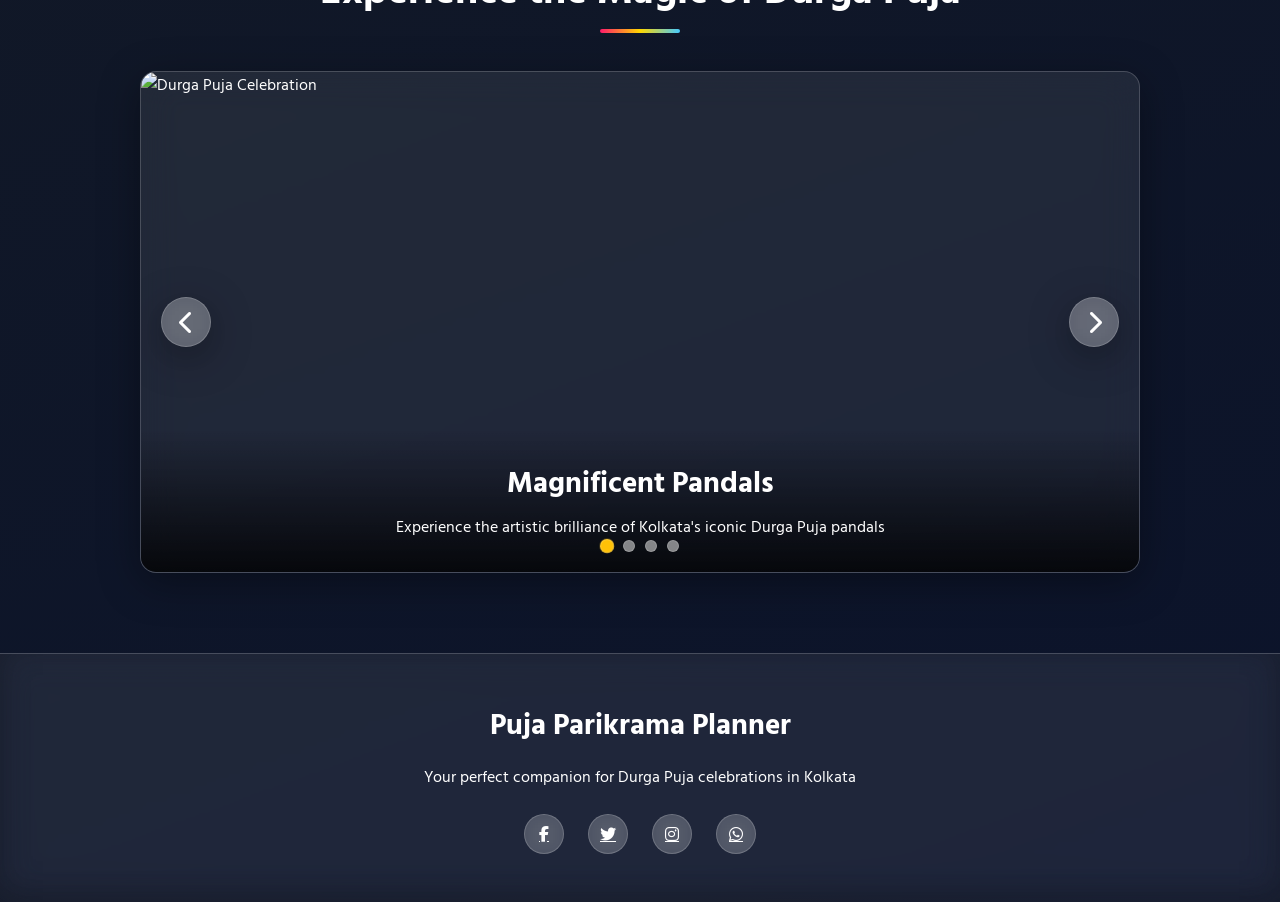
==== commit 72c8c0fb: "Update index.html" ====
--- a/index.html
+++ b/index.html
@@ -12,12 +12,12 @@
       gtag('config', 'G-5GSCD3YYXC');
     </script>
     
-    <title>Pujo Parikrama Planner — Plan Durga Puja Pandal Hopping in Kolkata</title>
-    <meta name="description" content="Plan your perfect Durga Puja pandal hopping in Kolkata for 2025. Create optimized itineraries, view interactive maps, and explore the top pandals across the city.">
+    <title>Puja Parikrama Planner — Plan Durga Puja Pandal Hopping in Kolkata and Others</title>
+    <meta name="description" content="Plan your perfect Durga Puja pandal hopping in Kolkata and Others for 2025. Create optimized itineraries, view interactive maps, and explore the top pandals across the city.">
     <link rel="canonical" href="https://pujaparikrama.online/">
 
-    <meta property="og:title" content="Pujo Parikrama Planner">
-    <meta property="og:description" content="Plan your Durga Puja pandal hopping in Kolkata. Create optimized itineraries, view maps, and explore top pandals across the city.">
+    <meta property="og:title" content="Puja Parikrama Planner">
+    <meta property="og:description" content="Plan your Durga Puja pandal hopping in Kolkata and Others. Create optimized itineraries, view maps, and explore top pandals across the city.">
     <meta property="og:type" content="website">
     <meta property="og:url" content="https://pujaparikrama.online/">
     <meta property="og:image" content="https://pujaparikrama.online/og-image.jpg">
@@ -25,7 +25,7 @@
     <meta property="og:image:height" content="630">
 
     <meta name="twitter:card" content="summary_large_image">
-    <meta name="twitter:title" content="Pujo Parikrama Planner">
+    <meta name="twitter:title" content="Puja Parikrama Planner">
     <meta name="twitter:description" content="The best tool to plan your Durga Puja pandal hopping in Kolkata.">
     <meta name="twitter:image" content="https://pujaparikrama.online/og-image.jpg">
     
